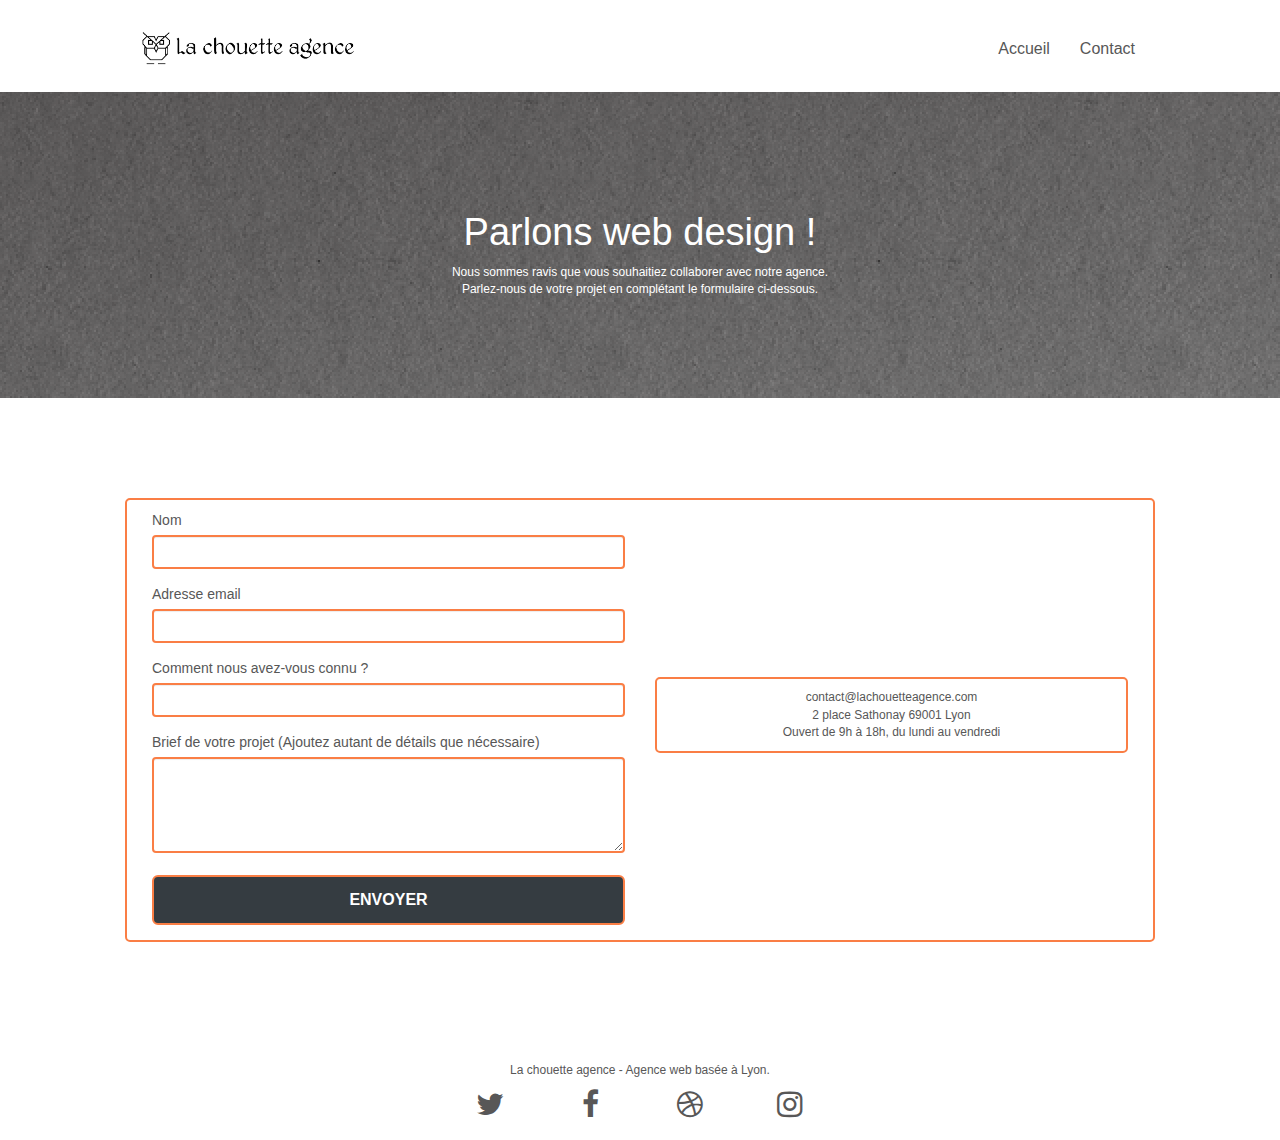
==== contact.html @ 36eb3c69 "v1" ====
<!DOCTYPE html>
<html lang="fr">
  <head>
    <meta charset="utf-8" />
    <meta name="keywords" content="" />
    <meta
      name="description"
      content="Vous souhaitez nous contacter ? La chouette agence est une agence web design qui aide les entreprises à devenir attractives et visibles sur Internet"
    />
    <meta
      name="viewport"
      content="width=device-width, initial-scale=1.0, viewport-fit=cover"
    />
    <link rel="shortcut icon" type="image/png" href="favicon.jpg" />

    <link rel="stylesheet" type="text/css" href="./css/bootstrap.min.css" />
    <link rel="stylesheet" type="text/css" href="./style.min.css" />
    <link rel="stylesheet" type="text/css" href="./css/font-awesome.min.css" />
    <link rel="stylesheet" type="text/css" href="./css/et-line.min.css" />

    <script src="./js/jquery-2.1.0.min.js" async></script>
    <script src="./js/bootstrap.min.js" async></script>
    <script src="./js/blocs.min.js" async></script>
    <script src="./js/jqBootstrapValidation.min.js" async></script>
    <script src="./js/formHandler.min.js" async></script>

    <title>La chouette agence - Contact</title>

    <!-- Analytics -->

    <!-- Analytics END -->
  </head>
  <body>
    <!-- Principal conteneur -->
    <div class="page-container">
      <!-- bloc-0 -->
      <header class="bloc bgc-white l-bloc" id="bloc-0">
        <div class="container bloc-sm">
          <nav class="navbar row">
            <div class="navbar-header">
              <a class="navbar-brand" href="index.html"
                ><img
                  src="img/la-chouette-agence.png"
                  alt="atlanta web design logo"
                  height="40"
              /></a>
              <button
                id="nav-toggle"
                type="button"
                class="ui-navbar-toggle navbar-toggle"
                data-toggle="collapse"
                data-target=".navbar-1"
              >
                <span class="sr-only">Toggle navigation</span
                ><span class="icon-bar"></span><span class="icon-bar"></span
                ><span class="icon-bar"></span>
              </button>
            </div>
            <div class="collapse navbar-collapse navbar-1 special-dropdown-nav">
              <ul class="site-navigation nav navbar-nav">
                <li>
                  <a href="index.html">Accueil</a>
                </li>
                <li></li>
                <li>
                  <!-- Modification du href ainsi que de l'ancre -->
                  <a href="contact.html">Contact</a>
                </li>
              </ul>
            </div>
          </nav>
        </div>
      </header>
      <!-- bloc-0 END -->

      <!-- bloc-6 -->
      <section
        class="bloc bg-dots-bg bg-repeat bgc-atomic-tangerine d-bloc bloc-bg-texture texture-paper"
        id="bloc-6"
      >
        <div class="container bloc-lg">
          <div class="row">
            <div class="col-sm-12">
              <h1 class="text-center hero-bloc-text tc-white">
                Parlons web design !
              </h1>
              <p class="text-center mg-lg tc-white tight-width-whitespace">
                Nous sommes ravis que vous souhaitiez collaborer avec notre
                agence.<br />
                Parlez-nous de votre projet en complétant le formulaire
                ci-dessous.
              </p>
            </div>
          </div>
        </div>
      </section>
      <!-- bloc-6 END -->

      <!-- bloc-7 -->
      <section class="bloc bgc-white l-bloc" id="bloc-7">
        <div class="container bloc-lg">
          <div class="row form-container">
            <div class="col-sm-6">
              <form
                id="form_1"
                novalidate
                success-msg="Your message has been sent."
                fail-msg="Sorry it seems that our mail server is not responding, Sorry for the inconvenience!"
              >
                <div class="form-group">
                  <label> Nom </label>
                  <input id="name" class="form-control" required />
                </div>
                <div class="form-group">
                  <label> Adresse email </label>
                  <input
                    id="email"
                    class="form-control"
                    type="email"
                    required
                  />
                </div>
                <div class="form-group">
                  <label> Comment nous avez-vous connu ? </label>
                  <input
                    class="form-control"
                    type="email"
                    required
                    id="input_504"
                  />
                </div>
                <div class="form-group">
                  <label>
                    Brief de votre projet (Ajoutez autant de détails que
                    nécessaire)<br /> </label
                  ><textarea
                    id="message"
                    class="form-control"
                    rows="4"
                    cols="50"
                    required
                  ></textarea>
                </div>
                <button
                  class="bloc-button btn btn-lg btn-block cta-hero btn-atomic-tangerine"
                  type="submit"
                >
                  Envoyer
                </button>
              </form>
            </div>
            <div class="col-sm-6">
              <p class='form'>
                contact@lachouetteagence.com<br />2 place Sathonay 69001 Lyon<br />Ouvert
                de 9h à 18h, du lundi au vendredi<br />
              </p>
            </div>
          </div>
        </div>
      </section>
      <!-- bloc-7 END -->

      <!-- ScrollToTop Button -->
      <a class="bloc-button btn btn-d scrollToTop" onclick="scrollToTarget('1')"
        ><span class="fa fa-chevron-up"></span
      ></a>
      <!-- ScrollToTop Button END-->

      <!-- Footer - bloc-8 -->
      <footer class="bloc bgc-atomic-tangerine d-bloc" id="bloc-8">
        <div class="container bloc-sm">
          <div class="row">
            <div class="col-sm-12">
              <p class="color-gray text-center white">
                La chouette agence - Agence web basée à Lyon.<br />
              </p>
              <div class="row row-no-gutters social">
                <div class="col-sm-3">
                  <div class="text-center">
                    <a class="social" href="index.html"
                      ><span class="fa fa-twitter icon-md"></span
                    ></a>
                  </div>
                </div>
                <div class="col-sm-3">
                  <div class="text-center">
                    <a class="social" href="index.html"
                      ><span class="fa fa-facebook icon-md"></span
                    ></a>
                  </div>
                </div>
                <div class="col-sm-3">
                  <div class="text-center">
                    <a class="social" href="index.html"
                      ><span class="fa fa-dribbble icon-md"></span
                    ></a>
                  </div>
                </div>
                <div class="col-sm-3">
                  <div class="text-center">
                    <a class="social" href="index.html"
                      ><span class="fa fa-instagram icon-md"></span
                    ></a>
                  </div>
                </div>
              </div>
            </div>
          </div>
        </div>
      </footer>
      <!-- Footer - bloc-8 END -->
    </div>
    <!-- Principal conteneur END -->
  </body>
</html>
---- style.min.css ----
:root{--color1:#353c41;--color2:#fa7e45}.img-size{width:100%}body{margin:0;padding:0;background:#fff;overflow-x:hidden;-webkit-font-smoothing:antialiased;-moz-osx-font-smoothing:grayscale}a,button{transition:all .3s ease-in-out;outline:0!important}a:hover{text-decoration:none;cursor:pointer}#page-loading-blocs-notifaction{position:fixed;top:0;bottom:0;width:100%;z-index:100000;background:#fff url(img/pageload-spinner.gif) no-repeat center center}.bloc{width:100%;clear:both;background:50% 50% no-repeat;padding:0 50px;-webkit-background-size:cover;-moz-background-size:cover;-o-background-size:cover;background-size:cover;position:relative}.bloc .container{padding-left:0;padding-right:0}.bloc-lg{padding:100px 50px}.bloc-md{padding:50px}.bloc-sm{padding:20px 50px}.bg-b-edge,.bg-bl-edge,.bg-br-edge,.bg-center,.bg-l-edge,.bg-r-edge,.bg-repeat,.bg-t-edge,.bg-tl-edge,.bg-tr-edge{-webkit-background-size:auto!important;-moz-background-size:auto!important;-o-background-size:auto!important;background-size:auto!important}.bg-repeat{background:repeat}.bg-t-edge{background:top no-repeat}.bloc-bg-texture::before{content:"";background-size:2px 2px;position:absolute;top:0;bottom:0;left:0;right:0}.texture-paper::before{background:url(img/texture-paper.png)}.b-parallax{background-attachment:fixed}.d-bloc{color:rgba(255,255,255,.7)}.d-bloc button:hover{color:rgba(255,255,255,.9)}.d-bloc .icon-round,.d-bloc .icon-rounded,.d-bloc .icon-semi-rounded-a,.d-bloc .icon-semi-rounded-b,.d-bloc .icon-square{border-color:rgba(255,255,255,.9)}.d-bloc .divider-h span{border-color:rgba(255,255,255,.2)}.d-bloc .a-btn,.d-bloc .navbar a,.d-bloc .navbar-brand,.d-bloc a .icon-lg,.d-bloc a .icon-md,.d-bloc a .icon-sm,.d-bloc a .icon-xl,.d-bloc h1 a,.d-bloc h2 a,.d-bloc h3 a,.d-bloc h4 a,.d-bloc h5 a,.d-bloc h6 a,.d-bloc p a{color:rgba(255,255,255,.6)}.d-bloc .a-btn:hover,.d-bloc .navbar a:hover,.d-bloc .navbar-brand:hover,.d-bloc a:hover .icon-lg,.d-bloc a:hover .icon-md,.d-bloc a:hover .icon-sm,.d-bloc a:hover .icon-xl,.d-bloc h1 a:hover,.d-bloc h2 a:hover,.d-bloc h3 a:hover,.d-bloc h4 a:hover,.d-bloc h5 a:hover,.d-bloc h6 a:hover,.d-bloc p a:hover{color:rgba(255,255,255,1)}.d-bloc .navbar-toggle .icon-bar{background:rgba(255,255,255,1)}.d-bloc .btn-wire,.d-bloc .btn-wire:hover{color:rgba(255,255,255,1);border-color:rgba(255,255,255,1)}.d-bloc .panel{color:rgba(0,0,0,.5)}.d-bloc .panel button:hover{color:rgba(0,0,0,.7)}.d-bloc .panel icon{border-color:rgba(0,0,0,.7)}.d-bloc .panel .divider-h span{border-color:rgba(0,0,0,.1)}.d-bloc .panel .a-btn{color:rgba(0,0,0,.6)}.d-bloc .panel .a-btn:hover{color:rgba(0,0,0,1)}.d-bloc .panel .btn-wire,.d-bloc .panel .btn-wire:hover{color:rgba(0,0,0,.7);border-color:rgba(0,0,0,.3)}.d-bloc .panel,.l-bloc{color:rgba(0,0,0,.5)}.d-bloc .panel button:hover,.l-bloc button:hover{color:rgba(0,0,0,.7)}.l-bloc .icon-round,.l-bloc .icon-rounded,.l-bloc .icon-semi-rounded-a,.l-bloc .icon-semi-rounded-b,.l-bloc .icon-square{border-color:rgba(0,0,0,.7)}.d-bloc .panel .divider-h span,.l-bloc .divider-h span{border-color:rgba(0,0,0,.1)}.d-bloc .panel .a-btn,.l-bloc .a-btn,.l-bloc .navbar a,.l-bloc .navbar-brand,.l-bloc a .icon-lg,.l-bloc a .icon-md,.l-bloc a .icon-sm,.l-bloc a .icon-xl,.l-bloc h1 a,.l-bloc h2 a,.l-bloc h3 a,.l-bloc h4 a,.l-bloc h5 a,.l-bloc h6 a,.l-bloc p a{color:rgba(0,0,0,.6)}.d-bloc .panel .a-btn:hover,.l-bloc .a-btn:hover,.l-bloc .navbar a:hover,.l-bloc .navbar-brand:hover,.l-bloc a:hover .icon-lg,.l-bloc a:hover .icon-md,.l-bloc a:hover .icon-sm,.l-bloc a:hover .icon-xl,.l-bloc h1 a:hover,.l-bloc h2 a:hover,.l-bloc h3 a:hover,.l-bloc h4 a:hover,.l-bloc h5 a:hover,.l-bloc h6 a:hover,.l-bloc p a:hover{color:rgba(0,0,0,1)}.l-bloc .navbar-toggle .icon-bar{color:rgba(0,0,0,.6)}.d-bloc .panel .btn-wire,.d-bloc .panel .btn-wire:hover,.l-bloc .btn-wire,.l-bloc .btn-wire:hover{color:rgba(0,0,0,.7);border-color:rgba(0,0,0,.3)}.voffset{margin-top:30px}.voffset-lg{margin-top:80px}.row-no-gutters{margin-right:0;margin-left:0}.row.row-no-gutters>[class*=" col-"],.row.row-no-gutters>[class^=col-]{padding-right:0;padding-left:0}#bloc-1-hero h1{font-size:32px}.navbar{margin-bottom:0;z-index:1}.navbar-brand{height:auto;padding:3px 15px;font-size:25px;font-weight:400;font-weight:600;line-height:44px}.navbar-brand img{max-height:200px;margin:0 5px 0 0;display:inline}.navbar-brand img[src$=svg]{min-width:100px}.nav-center .navbar-brand img{margin:0}.navbar .nav{padding-top:2px;margin-right:-16px;float:right;z-index:1}.nav>li{float:left;margin-top:4px;font-size:16px}.navbar-nav .open .dropdown-menu>li>a{text-align:inherit}.nav>li a:focus,.nav>li a:hover{background:0 0}.navbar-toggle{margin:10px 10px 0 0;border:0}.navbar-toggle:hover{background:0 0!important}.navbar-toggle .icon-bar{background-color:rgba(0,0,0,.5);width:26px}.nav-invert .navbar .nav{float:left}.nav-invert .navbar-brand,.nav-invert .navbar-header{float:right;position:relative;z-index:2}.form-container{padding:1rem;border:2px solid var(--color2)!important;border-radius:5px;display:flex;align-items:center}p.form{border:2px solid var(--color2);border-radius:5px;padding:1rem;text-align:center;background:#fff}@media (min-width:768px){.site-navigation{position:absolute;top:50%;right:20px;transform:translate(0,-50%);-webkit-transform:translateY(-50%)}.nav>li .dropdown-menu a,.nav>li .dropdown-menu a:hover{color:#484848}.nav-invert .site-navigation{left:0;right:0}.nav-center{text-align:center}.nav-center .navbar-header{width:100%}.nav-center .nav>li,.nav-center .navbar-brand,.nav-center .navbar-header{float:none;display:inline-block}.nav-center .site-navigation{position:relative;width:100%;right:0;margin-right:0;margin-top:20px}.nav-center.mini-nav .navbar-toggle{float:none;margin:10px auto 0}}.nav>li>.dropdown a{background:0 0!important;display:block;padding:14px 15px}nav .caret{margin:0 5px}.dropdown-menu .dropdown-menu{top:-8px;left:100%}.dropdown-menu .dropmenu-flow-right{top:100%;left:0;margin-left:-1px;border-top-left-radius:0;border-top-right-radius:0}.dropdown-menu .dropdown span{border:4px solid #000;border-top-color:transparent;border-right-color:transparent;border-bottom-color:transparent;margin:6px -5px 0 0!important;float:right}.mg-md{margin-top:10px;margin-bottom:20px}.mg-lg{margin-top:10px;margin-bottom:40px}.btn{margin:0 5px 5px 0}.btn.pull-right{margin:0 0 5px 5px}.btn-d,.btn-d:focus,.btn-d:hover{color:#fff;background:rgba(0,0,0,.3)}button{outline:0!important}.btn-rd{border-radius:40px}.btn-clean{border:1px solid rgba(0,0,0,.08);border-bottom-color:rgba(0,0,0,.1);text-shadow:0 1px 0 rgba(0,0,1,.1);box-shadow:0 1px 3px rgba(0,0,1,.25),inset 0 1px 0 0 rgba(255,255,255,.15)}.icon-md{font-size:30px!important}.icon-lg{font-size:60px!important}.sm-shadow{text-shadow:0 1px 2px rgba(0,0,0,.3)}.panel-sq,.panel-sq .panel-footer,.panel-sq .panel-heading{border-radius:0}.panel-rd{border-radius:30px}.panel-rd .panel-heading{border-radius:29px 29px 0 0}.panel-rd .panel-footer{border-radius:0 0 29px 29px}.form-control{border:2px solid var(--color2)}.scrollToTop{width:40px;height:40px;position:fixed;bottom:20px;right:20px;opacity:0;z-index:500;transition:all .3s ease-in-out}.scrollToTop span{margin-top:6px}.showScrollTop{font-size:14px;opacity:1}a[data-lightbox]{position:relative;display:block;text-align:center}a[data-lightbox]:hover::before{content:"+";font-family:HelveticaNeue-Light,"Helvetica Neue Light","Helvetica Neue",Helvetica,Arial;font-size:32px;width:50px;height:50px;margin-left:-25px;border-radius:50%;background:var(--color2);color:#fff;font-weight:100;z-index:1;position:absolute;top:50%;transform:translateY(-50%);-webkit-transform:translateY(-50%)}a[data-lightbox]:hover img{opacity:.6;-webkit-animation-fill-mode:none;animation-fill-mode:none}#lightbox-modal{display:flex;align-items:center}#lightbox-modal .modal-dialog{width:90%;max-width:900px;margin:0 auto 0}#lightbox-modal .modal-dialog img{max-height:90vh;margin:0 auto}.lightbox-caption{padding:20px;color:#fff;background:rgba(0,0,0,.5);position:absolute;left:15px;right:15px;bottom:5px}.close-lightbox{color:#fff;font-size:30px;position:absolute;top:20px;right:20px;z-index:20;background:rgba(0,0,0,.5);border:none;line-height:30px;padding:0 9px 5px;opacity:.3}.close-lightbox:hover,.next-lightbox:hover,.prev-lightbox:hover{opacity:1;color:#fff}.next-lightbox,.prev-lightbox{font-size:20px;color:rgba(255,255,255,.9);background:rgba(0,0,0,.5);transition:all .2s ease-in-out;position:absolute;top:45%;z-index:1;opacity:.4}.next-lightbox{padding:6px 8px 1px 13px;right:25px}.prev-lightbox{padding:6px 13px 1px 10px;left:25px}.snapshot-lb .modal-body{padding-bottom:45px}.snapshot-lb .lightbox-caption{padding:0;color:rgba(0,0,0,.5);background:0 0}.btn,a,h1,h2,h3,h4,h5,h6,label,p{font-family:helvetica;font-weight:400;color:#575757!important}.container{max-width:1000px}.hero-bloc-text{font-size:38px}.hero-bloc-text-sub{font-size:36px}.statement-bloc-text{line-height:26px;font-style:italic;font-size:20px;text-align:center;font-weight:lighter;max-width:520px;margin:auto auto auto auto}p{font-size:12px}.tight-width-whitespace{max-width:600px;margin:auto auto auto auto}.h1{font-size:20px;font-family:"Open Sans"}.cta-hero{margin-top:22px;color:#fff!important;background:var(--color1)!important;text-transform:uppercase;padding:12px 28px 12px 28px;font-size:16px;font-weight:700;border:2px solid var(--color2)}.social{max-width:400px;margin:auto auto auto auto}h2{font-size:22px;line-height:1.4em}h3{font-size:15px;text-transform:uppercase;font-weight:700;color:#333!important}.med-width-whitespace{max-width:800px;margin:auto auto auto auto;box-shadow:0 0 0 #000}h1{color:#333!important}h4{color:#333!important}.icons{margin-bottom:14px;margin-top:24px}.white{color:#fff!important}.portfolio-thumb{margin-bottom:24px}.portfolio-row{margin-bottom:44px;margin-top:50px}.avatar{box-shadow:0 4px 9px rgba(0,0,0,.3)}.black-background{background:linear-gradient(to left top,rgba(41,39,39,.5),rgba(117,114,114,1));padding:40px 40px 40px 40px}.bold-link{font-weight:900;text-decoration:underline!important}.bgc-white{background-color:#fff}.bgc-dark-slate-blue{background-color:#364577;background:linear-gradient(to left top,#292727,#757272)}.bgc-atomic-tangerine{background:#fff}.fa{color:#585757!important}.tc-white{color:#fff!important}.border-img{border:2px solid var(--color2);border-radius:50%}.color-gray{color:#585757!important}.btn-atomic-tangerine{background:#f3976c;color:#fff!important}.btn-atomic-tangerine:hover{background:#c27956!important;color:#fff!important}.ltc-white{color:#fff!important}.ltc-white:hover{color:#ccc!important}.ltc-atomic-tangerine{color:#f3976c!important}.ltc-atomic-tangerine:hover{color:#c27956!important}.icon-dark-slate-blue{color:#364577!important;border-color:#364577!important}.bg-dots-bg{background:linear-gradient(to left top,rgba(41,39,39,.5),rgba(117,114,114,1))}.bg-lines-h2-bg{background-image:url(img/lines-h2-bg.png)}.bg-presentation{background-image:url(img/image-de-presentation.bmp)}@media (max-width:1024px){.bloc{padding-left:20px;padding-right:20px}.bloc-tile-2.full-width-bloc .container,.bloc-tile-3.full-width-bloc .container,.bloc-tile-4.full-width-bloc .container,.bloc.full-width-bloc{padding-left:0;padding-right:0}}@media (max-width:992px) and (min-width:768px){.navbar .nav{max-width:80%}.nav-center.navbar .nav{max-width:100%}}@media only screen and (min-width:768px) and (max-width:1024px) and (orientation:landscape){.b-parallax{background-attachment:scroll}}@media only screen and (min-width:1024px) and (max-width:1366px) and (-webkit-min-device-pixel-ratio:1.5){.b-parallax{background-attachment:scroll}}@media (max-width:991px){.container{width:100%}.b-parallax{background-attachment:scroll}#hero-bloc,.page-container{overflow-x:hidden;position:relative}.bloc{padding-left:env(safe-area-inset-left);padding-right:env(safe-area-inset-right)}.bloc-group,.bloc-group .bloc{display:block;width:100%}.bloc-fill-screen .fill-bloc-bottom-edge,.bloc-fill-screen .fill-bloc-top-edge{padding:0 20px;padding-left:env(safe-area-inset-left);padding-right:env(safe-area-inset-right)}}@media (max-width:767px){.page-container{overflow-x:hidden;position:relative}#disqus_thread,h1,h2,h3,h4,h5,h6,p{padding-left:10px!important;padding-right:10px!important}.b-parallax{background-attachment:scroll}.navbar .nav{padding-top:0;border-top:1px solid rgba(0,0,0,.2);float:none!important}.navbar.row{margin-left:0;margin-right:0}.site-navigation{position:inherit;transform:none;-webkit-transform:none;-ms-transform:none}.nav>li{margin-top:0;border-bottom:1px solid rgba(0,0,0,.1);background:rgba(0,0,0,.05);text-align:left;padding-left:15px;width:100%}.nav>li:hover{background:rgba(0,0,0,.08)}.dropdown .dropdown a .caret{float:none;margin:5px 0 0 10px!important;border:4px solid #000;border-bottom-color:transparent;border-right-color:transparent;border-left-color:transparent}#hero-bloc .navbar .nav{background:rgba(0,0,0,.8)}#hero-bloc .navbar .nav a{color:rgba(255,255,255,.6)}.hero{padding:50px 0}.hero-nav{left:-1px;right:-1px}.navbar-collapse{padding:0;overflow-x:hidden;-webkit-box-shadow:none;box-shadow:none}.navbar-brand img{max-height:40px;width:auto}.nav-invert .navbar-header{float:none;width:100%}.nav-invert .navbar-toggle{float:left;margin-left:10px}.bloc{padding-left:0;padding-right:0}.bloc-lg,.bloc-xl,.bloc-xxl{padding:40px 0}.bloc-md,.bloc-sm{padding-left:0;padding-right:0}.bloc-fill-screen .fill-bloc-bottom-edge,.bloc-fill-screen .fill-bloc-top-edge,.bloc-tile-2 .container,.bloc-tile-3 .container,.bloc-tile-4 .container{padding-left:0;padding-right:0}.a-block{padding:0 10px}.btn-dwn{display:none}.voffset{margin-top:5px}.voffset-md{margin-top:20px}.voffset-lg{margin-top:30px}form{padding:5px}.close-lightbox{display:inline-block}.blocsapp-device-iphone5{background-size:216px 425px;padding-top:60px;width:216px;height:425px}.blocsapp-device-iphone5 img{width:180px;height:320px}}@media (max-width:400px){.bloc{padding-left:0;padding-right:0}}@media (max-width:767px){.bloc-mob-center-text{text-align:center}}
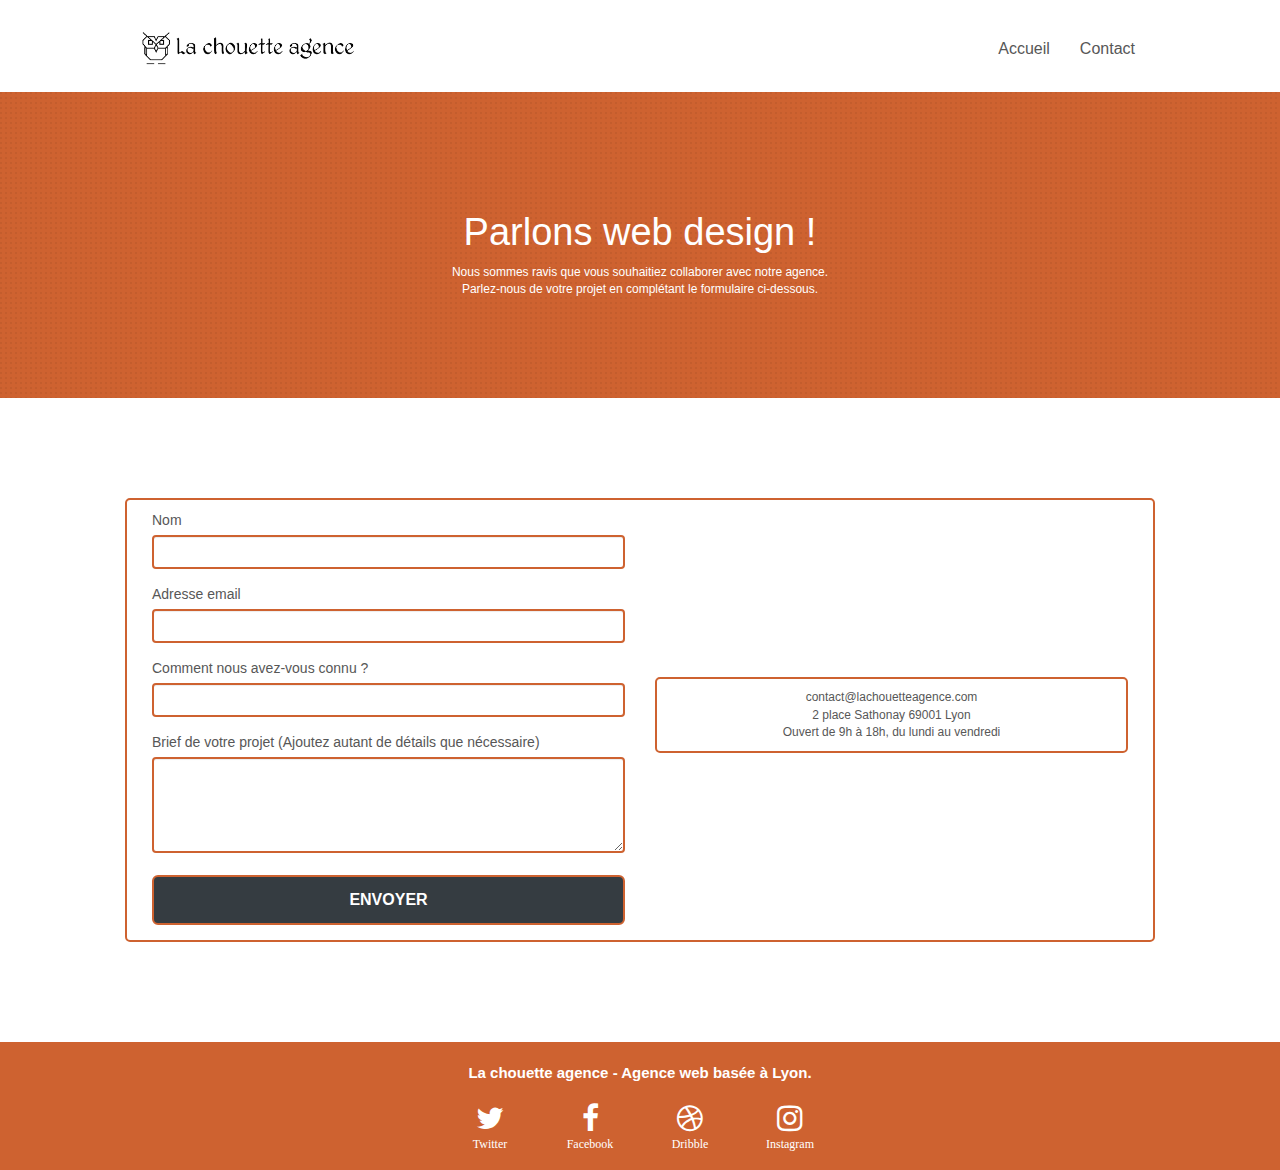
==== commit 72c5b2fe: "v1.0.2" ====
--- a/contact.html
+++ b/contact.html
@@ -14,15 +14,15 @@
     <link rel="shortcut icon" type="image/png" href="favicon.jpg" />
 
     <link rel="stylesheet" type="text/css" href="./css/bootstrap.min.css" />
-    <link rel="stylesheet" type="text/css" href="./style.min.css" />
+    <link rel="stylesheet" type="text/css" href="./style.css" />
     <link rel="stylesheet" type="text/css" href="./css/font-awesome.min.css" />
     <link rel="stylesheet" type="text/css" href="./css/et-line.min.css" />
 
-    <script src="./js/jquery-2.1.0.min.js" async></script>
-    <script src="./js/bootstrap.min.js" async></script>
-    <script src="./js/blocs.min.js" async></script>
-    <script src="./js/jqBootstrapValidation.min.js" async></script>
-    <script src="./js/formHandler.min.js" async></script>
+    <script src="./js/jquery-2.1.0.min.js" defer></script>
+    <script src="./js/bootstrap.min.js" defer></script>
+    <script src="./js/blocs.min.js" defer></script>
+    <script src="./js/jqBootstrapValidation.min.js" defer></script>
+    <script src="./js/formHandler.min.js" defer></script>
 
     <title>La chouette agence - Contact</title>
 
@@ -30,6 +30,7 @@
 
     <!-- Analytics END -->
   </head>
+
   <body>
     <!-- Principal conteneur -->
     <div class="page-container">
@@ -40,7 +41,7 @@
             <div class="navbar-header">
               <a class="navbar-brand" href="index.html"
                 ><img
-                  src="img/la-chouette-agence.png"
+                  src="img/la-chouette-agence.webp"
                   alt="atlanta web design logo"
                   height="40"
               /></a>
@@ -100,7 +101,7 @@
       <section class="bloc bgc-white l-bloc" id="bloc-7">
         <div class="container bloc-lg">
           <div class="row form-container">
-            <div class="col-sm-6">
+            <div class="col-sm-6 w100">
               <form
                 id="form_1"
                 novalidate
@@ -108,11 +109,11 @@
                 fail-msg="Sorry it seems that our mail server is not responding, Sorry for the inconvenience!"
               >
                 <div class="form-group">
-                  <label> Nom </label>
+                  <label for="name"> Nom </label>
                   <input id="name" class="form-control" required />
                 </div>
                 <div class="form-group">
-                  <label> Adresse email </label>
+                  <label for="email"> Adresse email </label>
                   <input
                     id="email"
                     class="form-control"
@@ -121,7 +122,9 @@
                   />
                 </div>
                 <div class="form-group">
-                  <label> Comment nous avez-vous connu ? </label>
+                  <label for="input_504">
+                    Comment nous avez-vous connu ?
+                  </label>
                   <input
                     class="form-control"
                     type="email"
@@ -130,7 +133,7 @@
                   />
                 </div>
                 <div class="form-group">
-                  <label>
+                  <label for="message">
                     Brief de votre projet (Ajoutez autant de détails que
                     nécessaire)<br /> </label
                   ><textarea
@@ -150,7 +153,7 @@
               </form>
             </div>
             <div class="col-sm-6">
-              <p class='form'>
+              <p class="form">
                 contact@lachouetteagence.com<br />2 place Sathonay 69001 Lyon<br />Ouvert
                 de 9h à 18h, du lundi au vendredi<br />
               </p>
@@ -174,33 +177,56 @@
               <p class="color-gray text-center white">
                 La chouette agence - Agence web basée à Lyon.<br />
               </p>
-              <div class="row row-no-gutters social">
-                <div class="col-sm-3">
-                  <div class="text-center">
-                    <a class="social" href="index.html"
-                      ><span class="fa fa-twitter icon-md"></span
-                    ></a>
-                  </div>
-                </div>
-                <div class="col-sm-3">
-                  <div class="text-center">
-                    <a class="social" href="index.html"
-                      ><span class="fa fa-facebook icon-md"></span
-                    ></a>
-                  </div>
-                </div>
-                <div class="col-sm-3">
-                  <div class="text-center">
-                    <a class="social" href="index.html"
-                      ><span class="fa fa-dribbble icon-md"></span
-                    ></a>
-                  </div>
-                </div>
-                <div class="col-sm-3">
-                  <div class="text-center">
-                    <a class="social" href="index.html"
-                      ><span class="fa fa-instagram icon-md"></span
-                    ></a>
+              <div class="row row-no-gutters social change-display">
+                <div class="col-sm-3">
+                  <div class="text-center">
+                    <a
+                      class="social"
+                      target="_blank"
+                      rel="noopener noreferrer"
+                      href="https://twitter.com/"
+                      ><span class="fa fa-twitter icon-md">
+                        <div class="reseau-social">Twitter</div>
+                      </span></a
+                    >
+                  </div>
+                </div>
+                <div class="col-sm-3">
+                  <div class="text-center">
+                    <a
+                      class="social"
+                      rel="noopener noreferrer"
+                      href="https://www.facebook.com/"
+                      ><span class="fa fa-facebook icon-md">
+                        <div class="reseau-social">Facebook</div></span
+                      ></a
+                    >
+                  </div>
+                </div>
+                <div class="col-sm-3">
+                  <div class="text-center">
+                    <a
+                      class="social"
+                      target="_blank"
+                      rel="noopener noreferrer"
+                      href="https://dribbble.com/"
+                      ><span class="fa fa-dribbble icon-md">
+                        <div class="reseau-social">Dribble</div></span
+                      ></a
+                    >
+                  </div>
+                </div>
+                <div class="col-sm-3">
+                  <div class="text-center">
+                    <a
+                      class="social"
+                      rel="noopener noreferrer"
+                      target="_blank"
+                      href="https://www.instagram.com/?hl=fr"
+                      ><span class="fa fa-instagram icon-md">
+                        <div class="reseau-social">Instagram</div></span
+                      ></a
+                    >
                   </div>
                 </div>
               </div>
--- a/style.css
+++ b/style.css
@@ -0,0 +1,1217 @@
+:root {
+  --color1: #353c41;
+  --color2: #ce6230;
+}
+
+.img-size {
+  width: 100%;
+}
+
+body {
+  margin: 0;
+  padding: 0;
+  background: #fff;
+  overflow-x: hidden;
+  -webkit-font-smoothing: antialiased;
+  -moz-osx-font-smoothing: grayscale;
+}
+
+a,
+button {
+  transition: all 0.3s ease-in-out;
+  outline: none !important;
+}
+
+a:hover {
+  text-decoration: none;
+  cursor: pointer;
+}
+
+#page-loading-blocs-notifaction {
+  position: fixed;
+  top: 0;
+  bottom: 0;
+  width: 100%;
+  z-index: 100000;
+  background: #ffffff url("img/pageload-spinner.gif") no-repeat center center;
+}
+
+.bloc {
+  width: 100%;
+  clear: both;
+  background: 50% 50% no-repeat;
+  padding: 0 50px;
+  -webkit-background-size: cover;
+  -moz-background-size: cover;
+  -o-background-size: cover;
+  background-size: cover;
+  position: relative;
+}
+
+.bloc .container {
+  padding-left: 0;
+  padding-right: 0;
+}
+
+.bloc-lg {
+  padding: 100px 50px;
+}
+
+.bloc-md {
+  padding: 50px;
+}
+
+.bloc-sm {
+  padding: 20px 50px;
+}
+
+.bg-center,
+.bg-l-edge,
+.bg-r-edge,
+.bg-t-edge,
+.bg-b-edge,
+.bg-tl-edge,
+.bg-bl-edge,
+.bg-tr-edge,
+.bg-br-edge,
+.bg-repeat {
+  -webkit-background-size: auto !important;
+  -moz-background-size: auto !important;
+  -o-background-size: auto !important;
+  background-size: auto !important;
+}
+
+.bg-repeat {
+  background: repeat;
+}
+
+.bg-t-edge {
+  background: top no-repeat;
+}
+
+.bloc-bg-texture::before {
+  content: "";
+  background-size: 2px 2px;
+  position: absolute;
+  top: 0;
+  bottom: 0;
+  left: 0;
+  right: 0;
+}
+
+.texture-paper::before {
+  /* background-image: url("img/new-bg.jpg");
+  background-repeat: no-repeat;
+  background-size: cover;
+  background-position: center;
+  width: 100%;
+  background-size: 280px 280px; */
+}
+
+.b-parallax {
+  background-attachment: fixed;
+}
+
+.d-bloc {
+  color: rgba(255, 255, 255, 0.7);
+}
+
+.d-bloc button:hover {
+  color: rgba(255, 255, 255, 0.9);
+}
+
+.d-bloc .icon-round,
+.d-bloc .icon-square,
+.d-bloc .icon-rounded,
+.d-bloc .icon-semi-rounded-a,
+.d-bloc .icon-semi-rounded-b {
+  border-color: rgba(255, 255, 255, 0.9);
+}
+
+.d-bloc .divider-h span {
+  border-color: rgba(255, 255, 255, 0.2);
+}
+
+.d-bloc .a-btn,
+.d-bloc .navbar a,
+.d-bloc .navbar-brand,
+.d-bloc a .icon-sm,
+.d-bloc a .icon-md,
+.d-bloc a .icon-lg,
+.d-bloc a .icon-xl,
+.d-bloc h1 a,
+.d-bloc h2 a,
+.d-bloc h3 a,
+.d-bloc h4 a,
+.d-bloc h5 a,
+.d-bloc h6 a,
+.d-bloc p a {
+  color: rgba(255, 255, 255, 0.6);
+}
+
+.d-bloc .a-btn:hover,
+.d-bloc .navbar a:hover,
+.d-bloc .navbar-brand:hover,
+.d-bloc a:hover .icon-sm,
+.d-bloc a:hover .icon-md,
+.d-bloc a:hover .icon-lg,
+.d-bloc a:hover .icon-xl,
+.d-bloc h1 a:hover,
+.d-bloc h2 a:hover,
+.d-bloc h3 a:hover,
+.d-bloc h4 a:hover,
+.d-bloc h5 a:hover,
+.d-bloc h6 a:hover,
+.d-bloc p a:hover {
+  color: rgba(255, 255, 255, 1);
+}
+
+.d-bloc .navbar-toggle .icon-bar {
+  background: rgba(255, 255, 255, 1);
+}
+
+.d-bloc .btn-wire,
+.d-bloc .btn-wire:hover {
+  color: rgba(255, 255, 255, 1);
+  border-color: rgba(255, 255, 255, 1);
+}
+
+.d-bloc .panel {
+  color: rgba(0, 0, 0, 0.5);
+}
+
+.d-bloc .panel button:hover {
+  color: rgba(0, 0, 0, 0.7);
+}
+
+.d-bloc .panel icon {
+  border-color: rgba(0, 0, 0, 0.7);
+}
+
+.d-bloc .panel .divider-h span {
+  border-color: rgba(0, 0, 0, 0.1);
+}
+
+.d-bloc .panel .a-btn {
+  color: rgba(0, 0, 0, 0.6);
+}
+
+.d-bloc .panel .a-btn:hover {
+  color: rgba(0, 0, 0, 1);
+}
+
+.d-bloc .panel .btn-wire,
+.d-bloc .panel .btn-wire:hover {
+  color: rgba(0, 0, 0, 0.7);
+  border-color: rgba(0, 0, 0, 0.3);
+}
+
+.d-bloc .panel,
+.l-bloc {
+  color: rgba(0, 0, 0, 0.5);
+}
+
+.d-bloc .panel button:hover,
+.l-bloc button:hover {
+  color: rgba(0, 0, 0, 0.7);
+}
+
+.l-bloc .icon-round,
+.l-bloc .icon-square,
+.l-bloc .icon-rounded,
+.l-bloc .icon-semi-rounded-a,
+.l-bloc .icon-semi-rounded-b {
+  border-color: rgba(0, 0, 0, 0.7);
+}
+
+.d-bloc .panel .divider-h span,
+.l-bloc .divider-h span {
+  border-color: rgba(0, 0, 0, 0.1);
+}
+
+.d-bloc .panel .a-btn,
+.l-bloc .a-btn,
+.l-bloc .navbar a,
+.l-bloc .navbar-brand,
+.l-bloc a .icon-sm,
+.l-bloc a .icon-md,
+.l-bloc a .icon-lg,
+.l-bloc a .icon-xl,
+.l-bloc h1 a,
+.l-bloc h2 a,
+.l-bloc h3 a,
+.l-bloc h4 a,
+.l-bloc h5 a,
+.l-bloc h6 a,
+.l-bloc p a {
+  color: rgba(0, 0, 0, 0.6);
+}
+
+.d-bloc .panel .a-btn:hover,
+.l-bloc .a-btn:hover,
+.l-bloc .navbar a:hover,
+.l-bloc .navbar-brand:hover,
+.l-bloc a:hover .icon-sm,
+.l-bloc a:hover .icon-md,
+.l-bloc a:hover .icon-lg,
+.l-bloc a:hover .icon-xl,
+.l-bloc h1 a:hover,
+.l-bloc h2 a:hover,
+.l-bloc h3 a:hover,
+.l-bloc h4 a:hover,
+.l-bloc h5 a:hover,
+.l-bloc h6 a:hover,
+.l-bloc p a:hover {
+  color: rgba(0, 0, 0, 1);
+}
+
+.l-bloc .navbar-toggle .icon-bar {
+  color: rgba(0, 0, 0, 0.6);
+}
+
+.d-bloc .panel .btn-wire,
+.d-bloc .panel .btn-wire:hover,
+.l-bloc .btn-wire,
+.l-bloc .btn-wire:hover {
+  color: rgba(0, 0, 0, 0.7);
+  border-color: rgba(0, 0, 0, 0.3);
+}
+
+.voffset {
+  margin-top: 30px;
+}
+
+.voffset-lg {
+  margin-top: 80px;
+}
+
+.row-no-gutters {
+  margin-right: 0;
+  margin-left: 0;
+}
+
+.row.row-no-gutters > [class^="col-"],
+.row.row-no-gutters > [class*=" col-"] {
+  padding-right: 0;
+  padding-left: 0;
+}
+
+#bloc-1-hero h1 {
+  font-size: 32px;
+  /* color: white !important; */
+}
+
+.navbar {
+  margin-bottom: 0;
+  z-index: 1;
+}
+
+.navbar-brand {
+  height: auto;
+  padding: 3px 15px;
+  font-size: 25px;
+  font-weight: normal;
+  font-weight: 600;
+  line-height: 44px;
+}
+
+.navbar-brand img {
+  max-height: 200px;
+  margin: 0 5px 0 0;
+  display: inline;
+}
+
+.navbar-brand img[src$="svg"] {
+  min-width: 100px;
+}
+
+.nav-center .navbar-brand img {
+  margin: 0;
+}
+
+.navbar .nav {
+  padding-top: 2px;
+  margin-right: -16px;
+  float: right;
+  z-index: 1;
+}
+
+.nav > li {
+  float: left;
+  margin-top: 4px;
+  font-size: 16px;
+}
+
+.navbar-nav .open .dropdown-menu > li > a {
+  text-align: inherit;
+}
+
+.nav > li a:hover,
+.nav > li a:focus {
+  background: transparent;
+}
+
+.navbar-toggle {
+  margin: 10px 10px 0 0;
+  border: 0px;
+}
+
+.navbar-toggle:hover {
+  background: transparent !important;
+}
+
+.navbar-toggle .icon-bar {
+  background-color: rgba(0, 0, 0, 0.5);
+  width: 26px;
+}
+
+.nav-invert .navbar .nav {
+  float: left;
+}
+
+.nav-invert .navbar-header,
+.nav-invert .navbar-brand {
+  float: right;
+  position: relative;
+  z-index: 2;
+}
+
+/* CHANGEMENTS / AJOUT */
+.form-container {
+  padding: 1rem;
+  border: 2px solid var(--color2) !important;
+  border-radius: 5px;
+  display: flex;
+  align-items: center;
+  /* background: #a6a7a8; */
+}
+
+/* CHANGEMENTS / AJOUT */
+p.form {
+  border: 2px solid var(--color2);
+  border-radius: 5px;
+  padding: 1rem;
+  text-align: center;
+  background: white;
+}
+
+#slogan {
+  width: 70%;
+  margin: 1rem auto;
+}
+
+#phrase-accroche {
+  width: 60%;
+  font-size: 2rem;
+  font-weight: bold;
+  margin: 1rem auto;
+}
+
+#title2 {
+  width: 45%;
+  margin: 1rem auto;
+}
+
+@media (min-width: 768px) {
+  .site-navigation {
+    position: absolute;
+    top: 50%;
+    right: 20px;
+    transform: translate(0, -50%);
+    -webkit-transform: translateY(-50%);
+  }
+
+  .nav > li .dropdown-menu a,
+  .nav > li .dropdown-menu a:hover {
+    color: #484848;
+  }
+
+  .nav-invert .site-navigation {
+    left: 0;
+    right: 0;
+  }
+
+  .nav-center {
+    text-align: center;
+  }
+
+  .nav-center .navbar-header {
+    width: 100%;
+  }
+
+  .nav-center .navbar-header,
+  .nav-center .navbar-brand,
+  .nav-center .nav > li {
+    float: none;
+    display: inline-block;
+  }
+
+  .nav-center .site-navigation {
+    position: relative;
+    width: 100%;
+    right: 0;
+    margin-right: 0px;
+    margin-top: 20px;
+  }
+
+  .nav-center.mini-nav .navbar-toggle {
+    float: none;
+    margin: 10px auto 0;
+  }
+}
+
+.nav > li > .dropdown a {
+  background: none !important;
+  display: block;
+  padding: 14px 15px;
+}
+
+nav .caret {
+  margin: 0 5px;
+}
+
+.dropdown-menu .dropdown-menu {
+  top: -8px;
+  left: 100%;
+}
+
+.dropdown-menu .dropmenu-flow-right {
+  top: 100%;
+  left: 0;
+  margin-left: -1px;
+  border-top-left-radius: 0;
+  border-top-right-radius: 0;
+}
+
+.dropdown-menu .dropdown span {
+  border: 4px solid black;
+  border-top-color: transparent;
+  border-right-color: transparent;
+  border-bottom-color: transparent;
+  margin: 6px -5px 0 0 !important;
+  float: right;
+}
+
+.mg-md {
+  margin-top: 10px;
+  margin-bottom: 20px;
+}
+
+.mg-lg {
+  margin-top: 10px;
+  margin-bottom: 40px;
+}
+
+.btn {
+  margin: 0 5px 5px 0;
+}
+
+.btn.pull-right {
+  margin: 0 0 5px 5px;
+}
+
+.btn-d,
+.btn-d:hover,
+.btn-d:focus {
+  color: #fff;
+  background: rgba(0, 0, 0, 0.3);
+}
+
+button {
+  outline: none !important;
+}
+
+.btn-rd {
+  border-radius: 40px;
+}
+
+.btn-clean {
+  border: 1px solid rgba(0, 0, 0, 0.08);
+  border-bottom-color: rgba(0, 0, 0, 0.1);
+  text-shadow: 0 1px 0 rgba(0, 0, 1, 0.1);
+  box-shadow: 0 1px 3px rgba(0, 0, 1, 0.25),
+    inset 0 1px 0 0 rgba(255, 255, 255, 0.15);
+}
+
+.icon-md {
+  font-size: 30px !important;
+}
+
+.icon-lg {
+  font-size: 60px !important;
+}
+
+.sm-shadow {
+  text-shadow: 0 1px 2px rgba(0, 0, 0, 0.3);
+}
+
+.panel-sq,
+.panel-sq .panel-heading,
+.panel-sq .panel-footer {
+  border-radius: 0;
+}
+
+.panel-rd {
+  border-radius: 30px;
+}
+
+.panel-rd .panel-heading {
+  border-radius: 29px 29px 0 0;
+}
+
+.panel-rd .panel-footer {
+  border-radius: 0 0 29px 29px;
+}
+
+.form-control {
+  /* border-color: rgba(0, 0, 0, 0.1); */
+  /* box-shadow: none; */
+
+  border: 2px solid var(--color2);
+}
+
+.scrollToTop {
+  width: 40px;
+  height: 40px;
+  position: fixed;
+  bottom: 20px;
+  right: 20px;
+  opacity: 0;
+  z-index: 500;
+  transition: all 0.3s ease-in-out;
+}
+
+.scrollToTop span {
+  margin-top: 6px;
+}
+
+.showScrollTop {
+  font-size: 14px;
+  opacity: 1;
+}
+
+a[data-lightbox] {
+  position: relative;
+  display: block;
+  text-align: center;
+}
+
+a[data-lightbox]:hover::before {
+  content: "+";
+  font-family: "HelveticaNeue-Light", "Helvetica Neue Light", "Helvetica Neue",
+    Helvetica, Arial;
+  font-size: 32px;
+  width: 50px;
+  height: 50px;
+  margin-left: -25px;
+  border-radius: 50%;
+  background: var(--color2);
+  color: #fff;
+  font-weight: 100;
+  z-index: 1;
+  position: absolute;
+  top: 50%;
+  transform: translateY(-50%);
+  -webkit-transform: translateY(-50%);
+}
+
+a[data-lightbox]:hover img {
+  opacity: 0.6;
+  -webkit-animation-fill-mode: none;
+  animation-fill-mode: none;
+}
+
+#lightbox-modal {
+  display: flex;
+  align-items: center;
+}
+
+#lightbox-modal .modal-dialog {
+  width: 90%;
+  max-width: 900px;
+  margin: 0 auto 0;
+}
+
+#lightbox-modal .modal-dialog img {
+  max-height: 90vh;
+  margin: 0 auto;
+}
+
+.lightbox-caption {
+  padding: 20px;
+  color: #fff;
+  background: rgba(0, 0, 0, 0.5);
+  position: absolute;
+  left: 15px;
+  right: 15px;
+  bottom: 5px;
+}
+
+.close-lightbox {
+  color: #fff;
+  font-size: 30px;
+  position: absolute;
+  top: 20px;
+  right: 20px;
+  z-index: 20;
+  background: rgba(0, 0, 0, 0.5);
+  border: none;
+  line-height: 30px;
+  padding: 0 9px 5px;
+  opacity: 0.3;
+}
+
+.close-lightbox:hover,
+.next-lightbox:hover,
+.prev-lightbox:hover {
+  opacity: 1;
+  color: #fff;
+}
+
+.next-lightbox,
+.prev-lightbox {
+  font-size: 20px;
+  color: rgba(255, 255, 255, 0.9);
+  background: rgba(0, 0, 0, 0.5);
+  transition: all 0.2s ease-in-out;
+  position: absolute;
+  top: 45%;
+  z-index: 1;
+  opacity: 0.4;
+}
+
+.next-lightbox {
+  padding: 6px 8px 1px 13px;
+  right: 25px;
+}
+
+.prev-lightbox {
+  padding: 6px 13px 1px 10px;
+  left: 25px;
+}
+
+.snapshot-lb .modal-body {
+  padding-bottom: 45px;
+}
+
+.snapshot-lb .lightbox-caption {
+  padding: 0;
+  color: rgba(0, 0, 0, 0.5);
+  background: none;
+}
+
+h1,
+h2,
+h3,
+h4,
+h5,
+h6,
+p,
+label,
+.btn,
+a {
+  font-family: "helvetica", "Arial";
+  font-weight: 400;
+  color: #575757 !important;
+}
+
+.container {
+  max-width: 1000px;
+}
+
+.hero-bloc-text {
+  font-size: 38px;
+}
+
+.hero-bloc-text h1 {
+  /* color: white !important; */
+}
+
+.hero-bloc-text-sub {
+  font-size: 36px;
+}
+
+.statement-bloc-text {
+  line-height: 26px;
+  font-style: italic;
+  font-size: 20px;
+  text-align: center;
+  font-weight: lighter;
+  max-width: 520px;
+  margin: auto auto auto auto;
+}
+
+p {
+  font-size: 12px;
+}
+
+.tight-width-whitespace {
+  max-width: 600px;
+  margin: auto auto auto auto;
+}
+
+.h1 {
+  font-size: 20px;
+  font-family: "Open Sans";
+}
+
+.cta-hero {
+  /* CHANGEMENTS */
+  margin-top: 22px;
+  color: #ffffff !important;
+  background: var(--color1) !important;
+  text-transform: uppercase;
+  padding: 12px 28px 12px 28px;
+  font-size: 16px;
+  font-weight: 700;
+  border: 2px solid var(--color2);
+}
+
+/* .col-sm-12 .color-orange {
+  color: var(--color2) !important;
+} */
+
+.social {
+  max-width: 400px;
+  margin: auto auto auto auto;
+}
+
+h2 {
+  font-size: 22px;
+  line-height: 1.4em;
+}
+
+h3 {
+  font-size: 15px;
+  text-transform: uppercase;
+  font-weight: 700;
+  color: #333333 !important;
+}
+
+.med-width-whitespace {
+  max-width: 800px;
+  margin: auto auto auto auto;
+  box-shadow: 0px 0px 0px #000000;
+}
+
+h1 {
+  color: #333333 !important;
+}
+
+h4 {
+  color: #333333 !important;
+}
+
+.icons {
+  margin-bottom: 14px;
+  margin-top: 24px;
+}
+
+.white {
+  color: #ffffff !important;
+}
+
+.portfolio-thumb {
+  margin-bottom: 24px;
+}
+
+.portfolio-row {
+  margin-bottom: 44px;
+  margin-top: 50px;
+}
+
+.avatar {
+  box-shadow: 0px 4px 9px rgba(0, 0, 0, 0.3);
+}
+
+.black-background {
+  /* background-color: rgba(165, 147, 99, 0.7); */
+  background: linear-gradient(
+    to left top,
+    var(--color2),
+    rgba(117, 114, 114, 1)
+  );
+
+  padding: 40px 40px 40px 40px;
+}
+
+.bold-link {
+  font-weight: 900;
+  text-decoration: underline !important;
+}
+
+.bgc-white {
+  background-color: #ffffff;
+}
+
+.bgc-dark-slate-blue {
+  /* CHANGEMENT */
+  background-color: #364577;
+  /* background: linear-gradient(to left top, rgb(112, 112, 112), rgb(211, 203, 203)); */
+  background: linear-gradient(to left top, rgb(41, 39, 39), rgb(117, 114, 114));
+}
+
+.bgc-atomic-tangerine {
+  /* CHANGEMENTS */
+  /* background-color: #f3976c; */
+  background: var(--color2);
+}
+
+.fa {
+  color: #fff !important;
+  display: flex !important;
+  flex-direction: column !important;
+}
+
+.fa .reseau-social {
+  font-size: 1.2rem;
+  margin-top: 0.5rem;
+}
+
+.tc-white {
+  color: white !important;
+}
+
+/* CHANGEMENTS / AJOUT */
+.border-img {
+  border: 2px solid var(--color2);
+  border-radius: 50%;
+}
+
+/* CHANGEMENTS / AJOUT */
+.color-gray {
+  color: white !important;
+  font-weight: 700;
+  font-size: 1.5rem;
+  padding-bottom: 1rem !important;
+}
+
+.btn-atomic-tangerine {
+  background: var(--color2);
+  color: #ffffff !important;
+}
+
+.btn-atomic-tangerine:hover {
+  background: var(--color2) !important;
+  color: #ffffff !important;
+}
+
+.ltc-white {
+  color: #ffffff !important;
+}
+
+.ltc-white:hover {
+  color: #cccccc !important;
+}
+
+.ltc-atomic-tangerine {
+  color: var(--color2) !important;
+}
+
+.ltc-atomic-tangerine:hover {
+  color: var(--color2) !important;
+}
+
+.icon-dark-slate-blue {
+  color: #364577 !important;
+  border-color: #364577 !important;
+}
+
+.bg-dots-bg {
+  background-image: url("img/dots-bg.webp");
+  /* background: linear-gradient(
+    to left top,
+    rgba(41, 39, 39, 0.5),
+    rgba(117, 114, 114, 1)
+  ); */
+}
+
+.bg-lines-h2-bg {
+  background-image: url("img/lines-h2-bg.webp");
+}
+
+.bg-banniere {
+  background-image: url("img/la-chouette-agence-banniere.webp");
+  /* background-image: url("img/new-bg.jpg");
+  object-fit: cover !important;
+  width: 100% !important; */
+  /* background: rgb(131, 123, 123); */
+}
+
+.bg-presentation {
+  background-image: url("img/image-de-presentation.webp");
+}
+
+@media (max-width: 1024px) {
+  .bloc {
+    padding-left: 20px;
+    padding-right: 20px;
+  }
+
+  .bloc.full-width-bloc,
+  .bloc-tile-2.full-width-bloc .container,
+  .bloc-tile-3.full-width-bloc .container,
+  .bloc-tile-4.full-width-bloc .container {
+    padding-left: 0;
+    padding-right: 0;
+  }
+}
+
+@media (max-width: 992px) and (min-width: 768px) {
+  .navbar .nav {
+    max-width: 80%;
+  }
+
+  .nav-center.navbar .nav {
+    max-width: 100%;
+  }
+}
+
+@media only screen and (min-width: 768px) and (max-width: 1024px) and (orientation: landscape) {
+  .b-parallax {
+    background-attachment: scroll;
+  }
+}
+
+@media only screen and (min-width: 1024px) and (max-width: 1366px) and (-webkit-min-device-pixel-ratio: 1.5) {
+  .b-parallax {
+    background-attachment: scroll;
+  }
+  .bloc {
+    padding-left: 20px;
+    padding-right: 20px;
+  }
+}
+
+@media (max-width: 991px) {
+  .container {
+    width: 100%;
+  }
+
+  .b-parallax {
+    background-attachment: scroll;
+  }
+
+  .page-container,
+  #hero-bloc {
+    overflow-x: hidden;
+    position: relative;
+  }
+
+  /* .bloc {
+    padding-left: constant(safe-area-inset-left);
+    padding-right: constant(safe-area-inset-right);
+  } */
+
+  .bloc-group,
+  .bloc-group .bloc {
+    display: block;
+    width: 100%;
+  }
+
+  .bloc-fill-screen .fill-bloc-top-edge,
+  .bloc-fill-screen .fill-bloc-bottom-edge {
+    padding: 0 20px;
+    padding-left: env(safe-area-inset-left);
+    padding-right: env(safe-area-inset-right);
+  }
+}
+
+@media (max-width: 767px) {
+  .page-container {
+    overflow-x: hidden;
+    position: relative;
+  }
+
+  .form-container {
+    flex-direction: column;
+  }
+
+  .w100 {
+    width: 100%;
+  }
+
+  h1,
+  h2,
+  h3,
+  h4,
+  h5,
+  h6,
+  p,
+  #disqus_thread {
+    padding-left: 10px !important;
+    padding-right: 10px !important;
+  }
+
+  .b-parallax {
+    background-attachment: scroll;
+  }
+
+  .navbar .nav {
+    padding-top: 0;
+    border-top: 1px solid rgba(0, 0, 0, 0.2);
+    float: none !important;
+  }
+
+  .form-container {
+    width: 90%;
+    margin: 0 auto !important;
+  }
+
+  .navbar.row {
+    margin-left: 0;
+    margin-right: 0;
+  }
+
+  .site-navigation {
+    position: inherit;
+    transform: none;
+    -webkit-transform: none;
+    -ms-transform: none;
+  }
+
+  .nav > li {
+    margin-top: 0;
+    border-bottom: 1px solid rgba(0, 0, 0, 0.1);
+    background: rgba(0, 0, 0, 0.05);
+    text-align: left;
+    padding-left: 15px;
+    width: 100%;
+  }
+
+  .nav > li:hover {
+    background: rgba(0, 0, 0, 0.08);
+  }
+
+  .dropdown .dropdown a .caret {
+    float: none;
+    margin: 5px 0 0 10px !important;
+    border: 4px solid black;
+    border-bottom-color: transparent;
+    border-right-color: transparent;
+    border-left-color: transparent;
+  }
+
+  #hero-bloc .navbar .nav {
+    background: rgba(0, 0, 0, 0.8);
+  }
+
+  #hero-bloc .navbar .nav a {
+    color: rgba(255, 255, 255, 0.6);
+  }
+
+  .hero {
+    padding: 50px 0;
+  }
+
+  .hero-nav {
+    left: -1px;
+    right: -1px;
+  }
+
+  .navbar-collapse {
+    padding: 0;
+    overflow-x: hidden;
+    -webkit-box-shadow: none;
+    box-shadow: none;
+  }
+
+  .navbar-brand img {
+    height: 40px;
+    width: auto;
+  }
+
+  .nav-invert .navbar-header {
+    float: none;
+    width: 100%;
+  }
+
+  .nav-invert .navbar-toggle {
+    float: left;
+    margin-left: 10px;
+  }
+
+  .bloc {
+    padding-left: 20px;
+    padding-right: 20px;
+  }
+
+  .bloc-xxl,
+  .bloc-xl,
+  .bloc-lg {
+    padding: 40px 0;
+  }
+
+  .bloc-sm,
+  .bloc-md {
+    padding-left: 0;
+    padding-right: 0;
+  }
+
+  .bloc-tile-2 .container,
+  .bloc-tile-3 .container,
+  .bloc-tile-4 .container,
+  .bloc-fill-screen .fill-bloc-top-edge,
+  .bloc-fill-screen .fill-bloc-bottom-edge {
+    padding-left: 0;
+    padding-right: 0;
+  }
+
+  .a-block {
+    padding: 0 10px;
+  }
+
+  .btn-dwn {
+    display: none;
+  }
+
+  .voffset {
+    margin-top: 5px;
+  }
+
+  .voffset-md {
+    margin-top: 20px;
+  }
+
+  .voffset-lg {
+    margin-top: 30px;
+  }
+
+  form {
+    padding: 5px;
+  }
+
+  .change-display {
+    display: flex;
+    justify-content: space-evenly;
+  }
+
+  .close-lightbox {
+    display: inline-block;
+  }
+
+  .blocsapp-device-iphone5 {
+    background-size: 216px 425px;
+    padding-top: 60px;
+    width: 216px;
+    height: 425px;
+  }
+
+  .blocsapp-device-iphone5 img {
+    width: 180px;
+    height: 320px;
+  }
+}
+
+@media (max-width: 400px) {
+  .bloc {
+    padding-left: 20px;
+    padding-right: 20px;
+  }
+}
+
+@media (max-width: 767px) {
+  .bloc-mob-center-text {
+    text-align: center;
+  }
+}
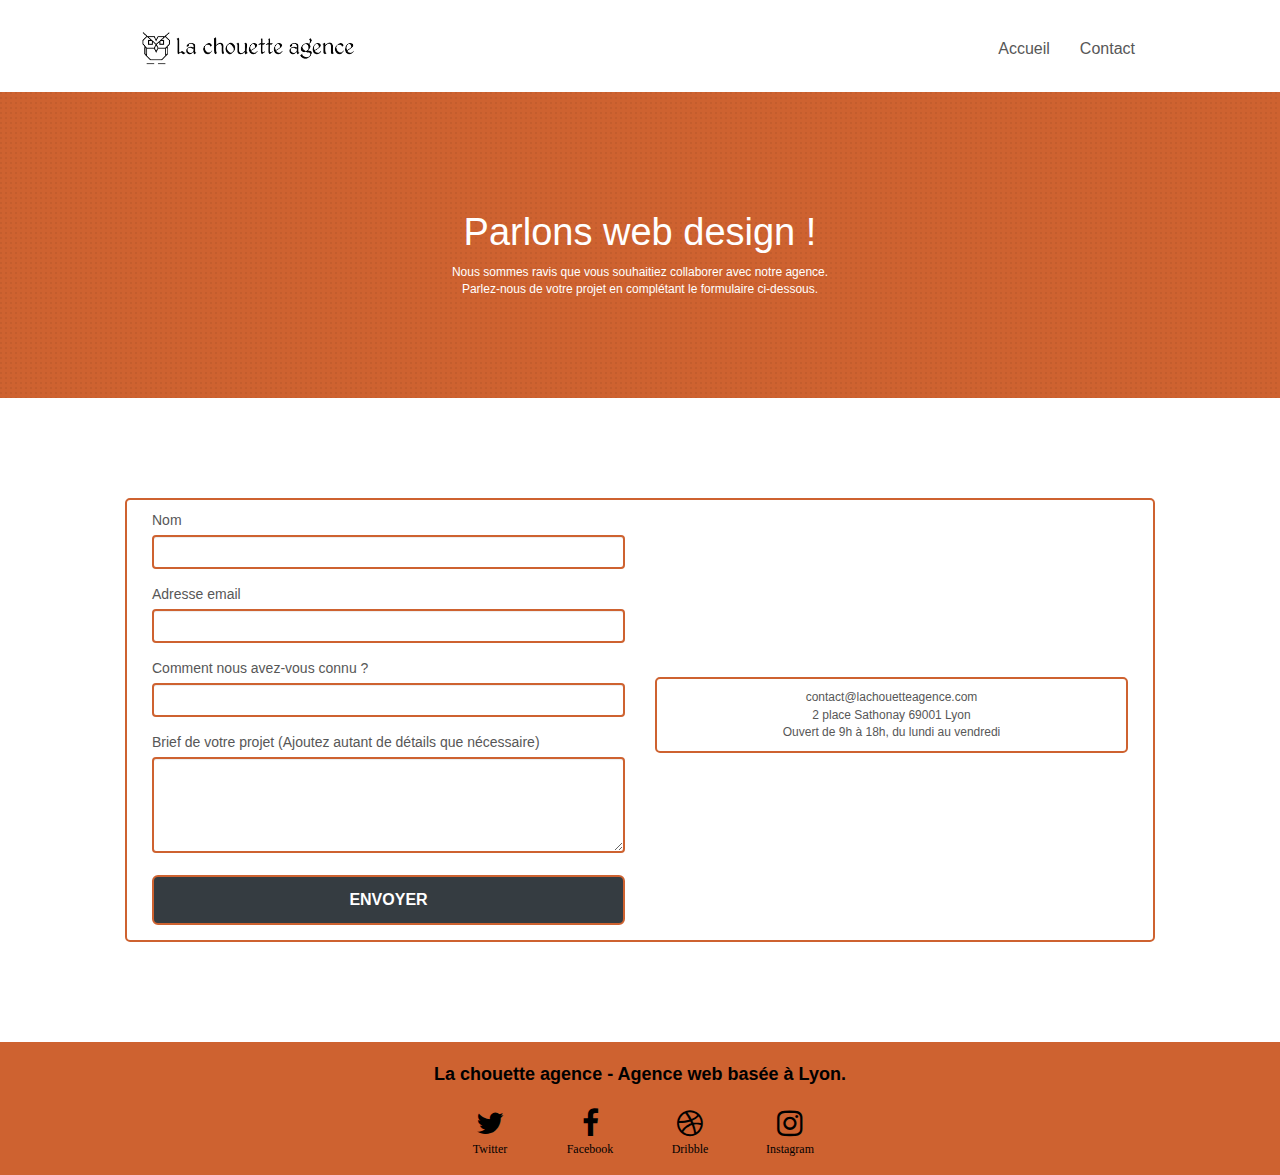
==== commit bc4ba384: "v1.0.3" ====
--- a/contact.html
+++ b/contact.html
@@ -14,7 +14,7 @@
     <link rel="shortcut icon" type="image/png" href="favicon.jpg" />
 
     <link rel="stylesheet" type="text/css" href="./css/bootstrap.min.css" />
-    <link rel="stylesheet" type="text/css" href="./style.css" />
+    <link rel="stylesheet" type="text/css" href="./style.min.css" />
     <link rel="stylesheet" type="text/css" href="./css/font-awesome.min.css" />
     <link rel="stylesheet" type="text/css" href="./css/et-line.min.css" />
 
@@ -82,7 +82,7 @@
         <div class="container bloc-lg">
           <div class="row">
             <div class="col-sm-12">
-              <h1 class="text-center hero-bloc-text tc-white">
+              <h1 class="text-center hero-bloc-text tc-white fsize">
                 Parlons web design !
               </h1>
               <p class="text-center mg-lg tc-white tight-width-whitespace">
@@ -102,12 +102,7 @@
         <div class="container bloc-lg">
           <div class="row form-container">
             <div class="col-sm-6 w100">
-              <form
-                id="form_1"
-                novalidate
-                success-msg="Your message has been sent."
-                fail-msg="Sorry it seems that our mail server is not responding, Sorry for the inconvenience!"
-              >
+              <form id="form_1" novalidate>
                 <div class="form-group">
                   <label for="name"> Nom </label>
                   <input id="name" class="form-control" required />
@@ -164,7 +159,7 @@
       <!-- bloc-7 END -->
 
       <!-- ScrollToTop Button -->
-      <a class="bloc-button btn btn-d scrollToTop" onclick="scrollToTarget('1')"
+      <a class="bloc-button btn btn-d scrollToTop" href="#bloc-0"
         ><span class="fa fa-chevron-up"></span
       ></a>
       <!-- ScrollToTop Button END-->
@@ -174,7 +169,7 @@
         <div class="container bloc-sm">
           <div class="row">
             <div class="col-sm-12">
-              <p class="color-gray text-center white">
+              <p class="color-black text-center white">
                 La chouette agence - Agence web basée à Lyon.<br />
               </p>
               <div class="row row-no-gutters social change-display">
@@ -186,7 +181,7 @@
                       rel="noopener noreferrer"
                       href="https://twitter.com/"
                       ><span class="fa fa-twitter icon-md">
-                        <div class="reseau-social">Twitter</div>
+                        <span class="reseau-social">Twitter</span>
                       </span></a
                     >
                   </div>
@@ -198,7 +193,7 @@
                       rel="noopener noreferrer"
                       href="https://www.facebook.com/"
                       ><span class="fa fa-facebook icon-md">
-                        <div class="reseau-social">Facebook</div></span
+                        <span class="reseau-social">Facebook</span></span
                       ></a
                     >
                   </div>
@@ -211,7 +206,7 @@
                       rel="noopener noreferrer"
                       href="https://dribbble.com/"
                       ><span class="fa fa-dribbble icon-md">
-                        <div class="reseau-social">Dribble</div></span
+                        <span class="reseau-social">Dribble</span></span
                       ></a
                     >
                   </div>
@@ -224,7 +219,7 @@
                       target="_blank"
                       href="https://www.instagram.com/?hl=fr"
                       ><span class="fa fa-instagram icon-md">
-                        <div class="reseau-social">Instagram</div></span
+                        <span class="reseau-social">Instagram</span></span
                       ></a
                     >
                   </div>
--- a/style.min.css
+++ b/style.min.css
@@ -0,0 +1 @@
+:root{--color1:#353c41;--color2:#ce6230}.img-size{width:100%}html{scroll-behavior:smooth}body{margin:0;padding:0;background:#fff;overflow-x:hidden;-webkit-font-smoothing:antialiased;-moz-osx-font-smoothing:grayscale}a,button{transition:all .3s ease-in-out;outline:0!important}a:hover{text-decoration:none;cursor:pointer}#page-loading-blocs-notifaction{position:fixed;top:0;bottom:0;width:100%;z-index:100000;background:#fff url(img/pageload-spinner.gif) no-repeat center center}.bloc{width:100%;clear:both;background:50% 50% no-repeat;padding:0 50px;-webkit-background-size:cover;-moz-background-size:cover;-o-background-size:cover;background-size:cover;position:relative}.bloc .container{padding-left:0;padding-right:0}.bloc-lg{padding:100px 50px}.bloc-md{padding:50px}.bloc-sm{padding:20px 50px}.bg-b-edge,.bg-bl-edge,.bg-br-edge,.bg-center,.bg-l-edge,.bg-r-edge,.bg-repeat,.bg-t-edge,.bg-tl-edge,.bg-tr-edge{-webkit-background-size:auto!important;-moz-background-size:auto!important;-o-background-size:auto!important;background-size:auto!important}.bg-repeat{background:repeat}.bg-t-edge{background:top no-repeat}.bloc-bg-texture::before{content:"";background-size:2px 2px;position:absolute;top:0;bottom:0;left:0;right:0}.b-parallax{background-attachment:fixed}.d-bloc{color:rgba(255,255,255,.7)}.d-bloc button:hover{color:rgba(255,255,255,.9)}.d-bloc .icon-round,.d-bloc .icon-rounded,.d-bloc .icon-semi-rounded-a,.d-bloc .icon-semi-rounded-b,.d-bloc .icon-square{border-color:rgba(255,255,255,.9)}.d-bloc .divider-h span{border-color:rgba(255,255,255,.2)}.d-bloc .a-btn,.d-bloc .navbar a,.d-bloc .navbar-brand,.d-bloc a .icon-lg,.d-bloc a .icon-md,.d-bloc a .icon-sm,.d-bloc a .icon-xl,.d-bloc h1 a,.d-bloc h2 a,.d-bloc h3 a,.d-bloc h4 a,.d-bloc h5 a,.d-bloc h6 a,.d-bloc p a{color:rgba(255,255,255,.6)}.d-bloc .a-btn:hover,.d-bloc .navbar a:hover,.d-bloc .navbar-brand:hover,.d-bloc a:hover .icon-lg,.d-bloc a:hover .icon-md,.d-bloc a:hover .icon-sm,.d-bloc a:hover .icon-xl,.d-bloc h1 a:hover,.d-bloc h2 a:hover,.d-bloc h3 a:hover,.d-bloc h4 a:hover,.d-bloc h5 a:hover,.d-bloc h6 a:hover,.d-bloc p a:hover{color:rgba(255,255,255,1)}.d-bloc .navbar-toggle .icon-bar{background:rgba(255,255,255,1)}.d-bloc .btn-wire,.d-bloc .btn-wire:hover{color:rgba(255,255,255,1);border-color:rgba(255,255,255,1)}.d-bloc .panel{color:rgba(0,0,0,.5)}.d-bloc .panel button:hover{color:rgba(0,0,0,.7)}.d-bloc .panel icon{border-color:rgba(0,0,0,.7)}.d-bloc .panel .divider-h span{border-color:rgba(0,0,0,.1)}.d-bloc .panel .a-btn{color:rgba(0,0,0,.6)}.d-bloc .panel .a-btn:hover{color:rgba(0,0,0,1)}.d-bloc .panel .btn-wire,.d-bloc .panel .btn-wire:hover{color:rgba(0,0,0,.7);border-color:rgba(0,0,0,.3)}.d-bloc .panel,.l-bloc{color:rgba(0,0,0,.5)}.d-bloc .panel button:hover,.l-bloc button:hover{color:rgba(0,0,0,.7)}.l-bloc .icon-round,.l-bloc .icon-rounded,.l-bloc .icon-semi-rounded-a,.l-bloc .icon-semi-rounded-b,.l-bloc .icon-square{border-color:rgba(0,0,0,.7)}.d-bloc .panel .divider-h span,.l-bloc .divider-h span{border-color:rgba(0,0,0,.1)}.d-bloc .panel .a-btn,.l-bloc .a-btn,.l-bloc .navbar a,.l-bloc .navbar-brand,.l-bloc a .icon-lg,.l-bloc a .icon-md,.l-bloc a .icon-sm,.l-bloc a .icon-xl,.l-bloc h1 a,.l-bloc h2 a,.l-bloc h3 a,.l-bloc h4 a,.l-bloc h5 a,.l-bloc h6 a,.l-bloc p a{color:rgba(0,0,0,.6)}.d-bloc .panel .a-btn:hover,.l-bloc .a-btn:hover,.l-bloc .navbar a:hover,.l-bloc .navbar-brand:hover,.l-bloc a:hover .icon-lg,.l-bloc a:hover .icon-md,.l-bloc a:hover .icon-sm,.l-bloc a:hover .icon-xl,.l-bloc h1 a:hover,.l-bloc h2 a:hover,.l-bloc h3 a:hover,.l-bloc h4 a:hover,.l-bloc h5 a:hover,.l-bloc h6 a:hover,.l-bloc p a:hover{color:rgba(0,0,0,1)}.l-bloc .navbar-toggle .icon-bar{color:rgba(0,0,0,.6)}.d-bloc .panel .btn-wire,.d-bloc .panel .btn-wire:hover,.l-bloc .btn-wire,.l-bloc .btn-wire:hover{color:rgba(0,0,0,.7);border-color:rgba(0,0,0,.3)}.voffset{margin-top:30px}.voffset-lg{margin-top:80px}.row-no-gutters{margin-right:0;margin-left:0}.row.row-no-gutters>[class*=" col-"],.row.row-no-gutters>[class^=col-]{padding-right:0;padding-left:0}#bloc-1-hero h1{font-size:32px}.navbar{margin-bottom:0;z-index:1}.navbar-brand{height:auto;padding:3px 15px;font-size:25px;font-weight:400;font-weight:600;line-height:44px}.navbar-brand img{max-height:200px;margin:0 5px 0 0;display:inline}.navbar-brand img[src$=svg]{min-width:100px}.nav-center .navbar-brand img{margin:0}.navbar .nav{padding-top:2px;margin-right:-16px;float:right;z-index:1}.nav>li{float:left;margin-top:4px;font-size:16px}.navbar-nav .open .dropdown-menu>li>a{text-align:inherit}.nav>li a:focus,.nav>li a:hover{background:0 0}.navbar-toggle{margin:10px 10px 0 0;border:0}.navbar-toggle:hover{background:0 0!important}.navbar-toggle .icon-bar{background-color:rgba(0,0,0,.5);width:26px}.nav-invert .navbar .nav{float:left}.nav-invert .navbar-brand,.nav-invert .navbar-header{float:right;position:relative;z-index:2}.form-container{padding:1rem;border:2px solid var(--color2)!important;border-radius:5px;display:flex;align-items:center}p.form{border:2px solid var(--color2);border-radius:5px;padding:1rem;text-align:center;background:#fff}#slogan{width:70%;margin:1rem auto}#phrase-accroche{width:60%;font-size:2rem;font-weight:700;margin:1rem auto}#title2{width:45%;margin:1rem auto}@media (min-width:768px){.site-navigation{position:absolute;top:50%;right:20px;transform:translate(0,-50%);-webkit-transform:translateY(-50%)}.nav>li .dropdown-menu a,.nav>li .dropdown-menu a:hover{color:#484848}.nav-invert .site-navigation{left:0;right:0}.nav-center{text-align:center}.nav-center .navbar-header{width:100%}.nav-center .nav>li,.nav-center .navbar-brand,.nav-center .navbar-header{float:none;display:inline-block}.nav-center .site-navigation{position:relative;width:100%;right:0;margin-right:0;margin-top:20px}.nav-center.mini-nav .navbar-toggle{float:none;margin:10px auto 0}}.nav>li>.dropdown a{background:0 0!important;display:block;padding:14px 15px}nav .caret{margin:0 5px}.dropdown-menu .dropdown-menu{top:-8px;left:100%}.dropdown-menu .dropmenu-flow-right{top:100%;left:0;margin-left:-1px;border-top-left-radius:0;border-top-right-radius:0}.dropdown-menu .dropdown span{border:4px solid #000;border-top-color:transparent;border-right-color:transparent;border-bottom-color:transparent;margin:6px -5px 0 0!important;float:right}.mg-md{margin-top:10px;margin-bottom:20px}.mg-lg{margin-top:10px;margin-bottom:40px}.btn{margin:0 5px 5px 0}.btn.pull-right{margin:0 0 5px 5px}.btn-d,.btn-d:focus,.btn-d:hover{color:#fff;background:rgba(0,0,0,.3)}button{outline:0!important}.btn-rd{border-radius:40px}.btn-clean{border:1px solid rgba(0,0,0,.08);border-bottom-color:rgba(0,0,0,.1);text-shadow:0 1px 0 rgba(0,0,1,.1);box-shadow:0 1px 3px rgba(0,0,1,.25),inset 0 1px 0 0 rgba(255,255,255,.15)}.icon-md{font-size:30px!important}.icon-lg{font-size:60px!important}.sm-shadow{text-shadow:0 1px 2px rgba(0,0,0,.3)}.panel-sq,.panel-sq .panel-footer,.panel-sq .panel-heading{border-radius:0}.panel-rd{border-radius:30px}.panel-rd .panel-heading{border-radius:29px 29px 0 0}.panel-rd .panel-footer{border-radius:0 0 29px 29px}.form-control{border:2px solid var(--color2)}.scrollToTop{width:40px;height:40px;position:fixed;bottom:20px;right:20px;display:none;z-index:500;transition:all .3s ease-in-out}.scrollToTop span{margin-top:6px}.showScrollTop{font-size:14px;display:block}a[data-lightbox]{position:relative;display:block;text-align:center}a[data-lightbox]:hover::before{content:"+";font-family:HelveticaNeue-Light,"Helvetica Neue Light","Helvetica Neue",Helvetica,Arial;font-size:32px;width:50px;height:50px;margin-left:-25px;border-radius:50%;background:var(--color2);color:#fff;font-weight:100;z-index:1;position:absolute;top:50%;transform:translateY(-50%);-webkit-transform:translateY(-50%)}a[data-lightbox]:hover img{opacity:.6;-webkit-animation-fill-mode:none;animation-fill-mode:none}#lightbox-modal{display:flex;align-items:center}#lightbox-modal .modal-dialog{width:90%;max-width:900px;margin:0 auto 0}#lightbox-modal .modal-dialog img{max-height:90vh;margin:0 auto}.lightbox-caption{padding:20px;color:#fff;background:rgba(0,0,0,.5);position:absolute;left:15px;right:15px;bottom:5px}.close-lightbox{color:#fff;font-size:30px;position:absolute;top:20px;right:20px;z-index:20;background:rgba(0,0,0,.5);border:none;line-height:30px;padding:0 9px 5px;opacity:.3}.close-lightbox:hover,.next-lightbox:hover,.prev-lightbox:hover{opacity:1;color:#fff}.next-lightbox,.prev-lightbox{font-size:20px;color:rgba(255,255,255,.9);background:rgba(0,0,0,.5);transition:all .2s ease-in-out;position:absolute;top:45%;z-index:1;opacity:.4}.next-lightbox{padding:6px 8px 1px 13px;right:25px}.prev-lightbox{padding:6px 13px 1px 10px;left:25px}.snapshot-lb .modal-body{padding-bottom:45px}.snapshot-lb .lightbox-caption{padding:0;color:rgba(0,0,0,.5);background:0 0}.btn,a,h1,h2,h3,h4,h5,h6,label,p{font-family:helvetica,Arial;font-weight:400;color:#575757!important}.container{max-width:1000px}.hero-bloc-text{font-size:38px}.hero-bloc-text-sub{font-size:36px}.statement-bloc-text{line-height:26px;font-style:italic;font-size:20px;text-align:center;font-weight:lighter;max-width:520px;margin:auto auto auto auto}p{font-size:12px}.tight-width-whitespace{max-width:600px;margin:auto auto auto auto}.h1{font-size:20px;font-family:"Open Sans"}.cta-hero{margin-top:22px;color:#fff!important;background:var(--color1)!important;text-transform:uppercase;padding:12px 28px 12px 28px;font-size:16px;font-weight:700;border:2px solid var(--color2)}.social{max-width:400px;margin:auto auto auto auto}h2{font-size:22px;line-height:1.4em}h3{font-size:15px;text-transform:uppercase;font-weight:700;color:#333!important}.med-width-whitespace{max-width:800px;margin:auto auto auto auto;box-shadow:0 0 0 #000}h1{color:#333!important}h4{color:#333!important}.icons{margin-bottom:14px;margin-top:24px}.white{color:#fff!important}.portfolio-thumb{margin-bottom:24px}.portfolio-row{margin-bottom:44px;margin-top:50px}.avatar{box-shadow:0 4px 9px rgba(0,0,0,.3)}.black-background{background:linear-gradient(to left top,var(--color2),rgba(117,114,114,1));padding:40px 40px 40px 40px}.bold-link{font-weight:900;text-decoration:underline!important}.bgc-white{background-color:#fff}.bgc-dark-slate-blue{background-color:#364577;background:linear-gradient(to left top,#292727,#757272)}.bgc-atomic-tangerine{background:var(--color2)}.fa{color:#000!important;display:flex!important;flex-direction:column!important;transition:color .4s}.fa:hover{color:#fff!important}.fa .reseau-social{font-size:1.2rem;margin-top:.5rem}.tc-white{color:#fff!important}.border-img{border:2px solid var(--color2);border-radius:50%}.color-black{color:#000!important;font-weight:700;font-size:1.8rem;padding-bottom:1rem!important}.btn-atomic-tangerine{background:var(--color2);color:#fff!important}.btn-atomic-tangerine:hover{background:var(--color2)!important;color:#fff!important}.ltc-white{color:#fff!important}.ltc-white:hover{color:#ccc!important}.ltc-atomic-tangerine{color:var(--color2)!important}.ltc-atomic-tangerine:hover{color:var(--color2)!important}.icon-dark-slate-blue{color:#364577!important;border-color:#364577!important}.bg-dots-bg{background-image:url(img/dots-bg.webp)}.bg-lines-h2-bg{background-image:url(img/lines-h2-bg.webp)}.bg-banniere{background-image:url(img/la-chouette-agence-banniere.webp)}.bg-presentation{background-image:url(img/image-de-presentation.webp)}@media (max-width:1024px){.bloc{padding-left:20px;padding-right:20px}.bloc-tile-2.full-width-bloc .container,.bloc-tile-3.full-width-bloc .container,.bloc-tile-4.full-width-bloc .container,.bloc.full-width-bloc{padding-left:0;padding-right:0}}@media (max-width:992px) and (min-width:768px){.navbar .nav{max-width:80%}.nav-center.navbar .nav{max-width:100%}}@media only screen and (min-width:768px) and (max-width:1024px) and (orientation:landscape){.b-parallax{background-attachment:scroll}}@media only screen and (min-width:1024px) and (max-width:1366px) and (-webkit-min-device-pixel-ratio:1.5){.b-parallax{background-attachment:scroll}.bloc{padding-left:20px;padding-right:20px}}@media (max-width:991px){.container{width:100%}.b-parallax{background-attachment:scroll}#hero-bloc,.page-container{overflow-x:hidden;position:relative}.bloc-group,.bloc-group .bloc{display:block;width:100%}.bloc-fill-screen .fill-bloc-bottom-edge,.bloc-fill-screen .fill-bloc-top-edge{padding:0 20px}}@media (max-width:767px){.page-container{overflow-x:hidden;position:relative}.form-container{flex-direction:column}.w100{width:100%}#disqus_thread,h1,h2,h3,h4,h5,h6,p{padding-left:10px!important;padding-right:10px!important}.b-parallax{background-attachment:scroll}.navbar .nav{padding-top:0;border-top:1px solid rgba(0,0,0,.2);float:none!important}.form-container{width:90%;margin:0 auto!important}.navbar.row{margin-left:0;margin-right:0}.site-navigation{position:inherit;transform:none;-webkit-transform:none;-ms-transform:none}.nav>li{margin-top:0;border-bottom:1px solid rgba(0,0,0,.1);background:rgba(0,0,0,.05);text-align:left;padding-left:15px;width:100%}.nav>li:hover{background:rgba(0,0,0,.08)}.dropdown .dropdown a .caret{float:none;margin:5px 0 0 10px!important;border:4px solid #000;border-bottom-color:transparent;border-right-color:transparent;border-left-color:transparent}#hero-bloc .navbar .nav{background:rgba(0,0,0,.8)}#hero-bloc .navbar .nav a{color:rgba(255,255,255,.6)}.hero{padding:50px 0}.hero-nav{left:-1px;right:-1px}.navbar-collapse{padding:0;overflow-x:hidden;-webkit-box-shadow:none;box-shadow:none}.navbar-brand img{height:40px;width:auto}.nav-invert .navbar-header{float:none;width:100%}.nav-invert .navbar-toggle{float:left;margin-left:10px}.bloc{padding-left:0;padding-right:0}.bloc-lg,.bloc-xl,.bloc-xxl{padding:40px 0}.bloc-md,.bloc-sm{padding-left:0;padding-right:0}.bloc-fill-screen .fill-bloc-bottom-edge,.bloc-fill-screen .fill-bloc-top-edge,.bloc-tile-2 .container,.bloc-tile-3 .container,.bloc-tile-4 .container{padding-left:0;padding-right:0}.a-block{padding:0 10px}.btn-dwn{display:none}.voffset{margin-top:5px}.voffset-md{margin-top:20px}.voffset-lg{margin-top:30px}form{padding:5px}.change-display{display:flex;justify-content:space-evenly}.close-lightbox{display:inline-block}.blocsapp-device-iphone5{background-size:216px 425px;padding-top:60px;width:216px;height:425px}.blocsapp-device-iphone5 img{width:180px;height:320px}}@media (max-width:400px){.bloc{padding-left:0;padding-right:0}#phrase-accroche,#slogan{font-size:1.7rem}.fsize{font-size:2.5rem}}@media (max-width:767px){.bloc-mob-center-text{text-align:center}#phrase-accroche,#slogan,#title2{width:100%}}